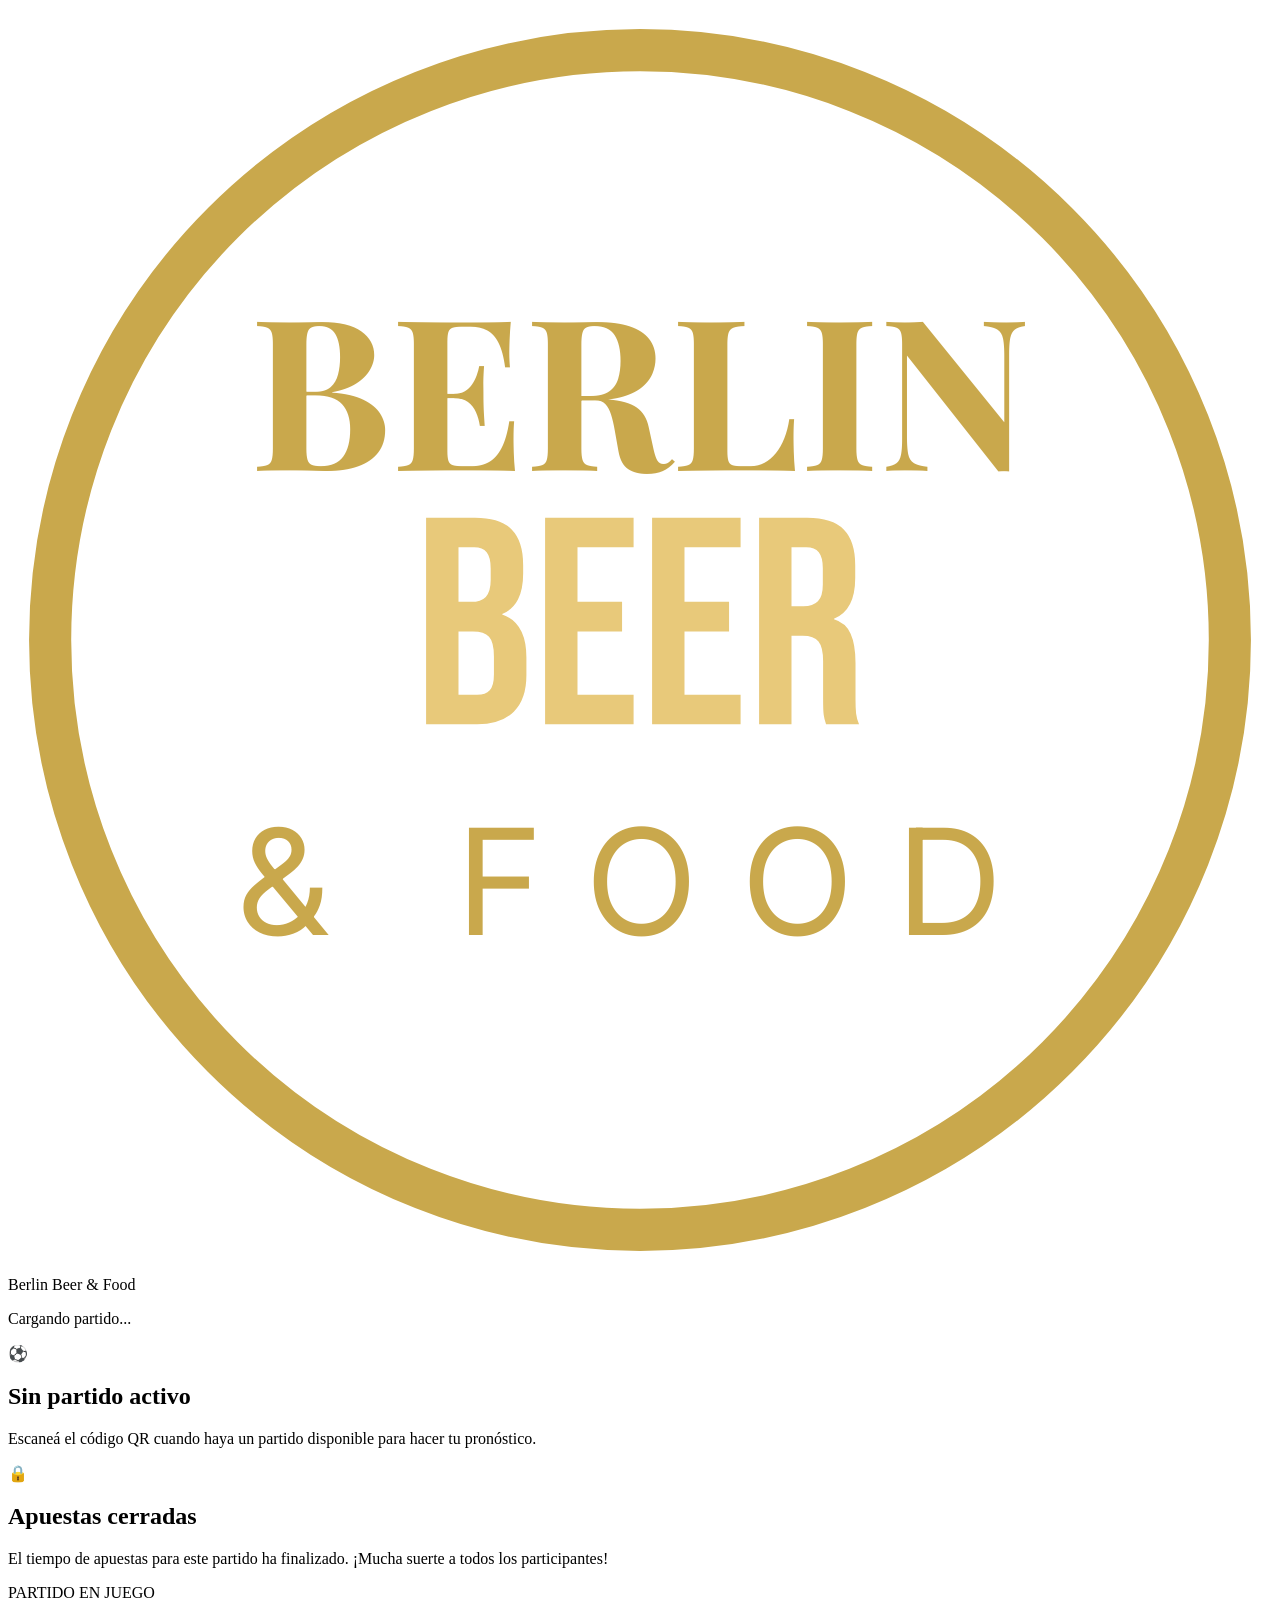
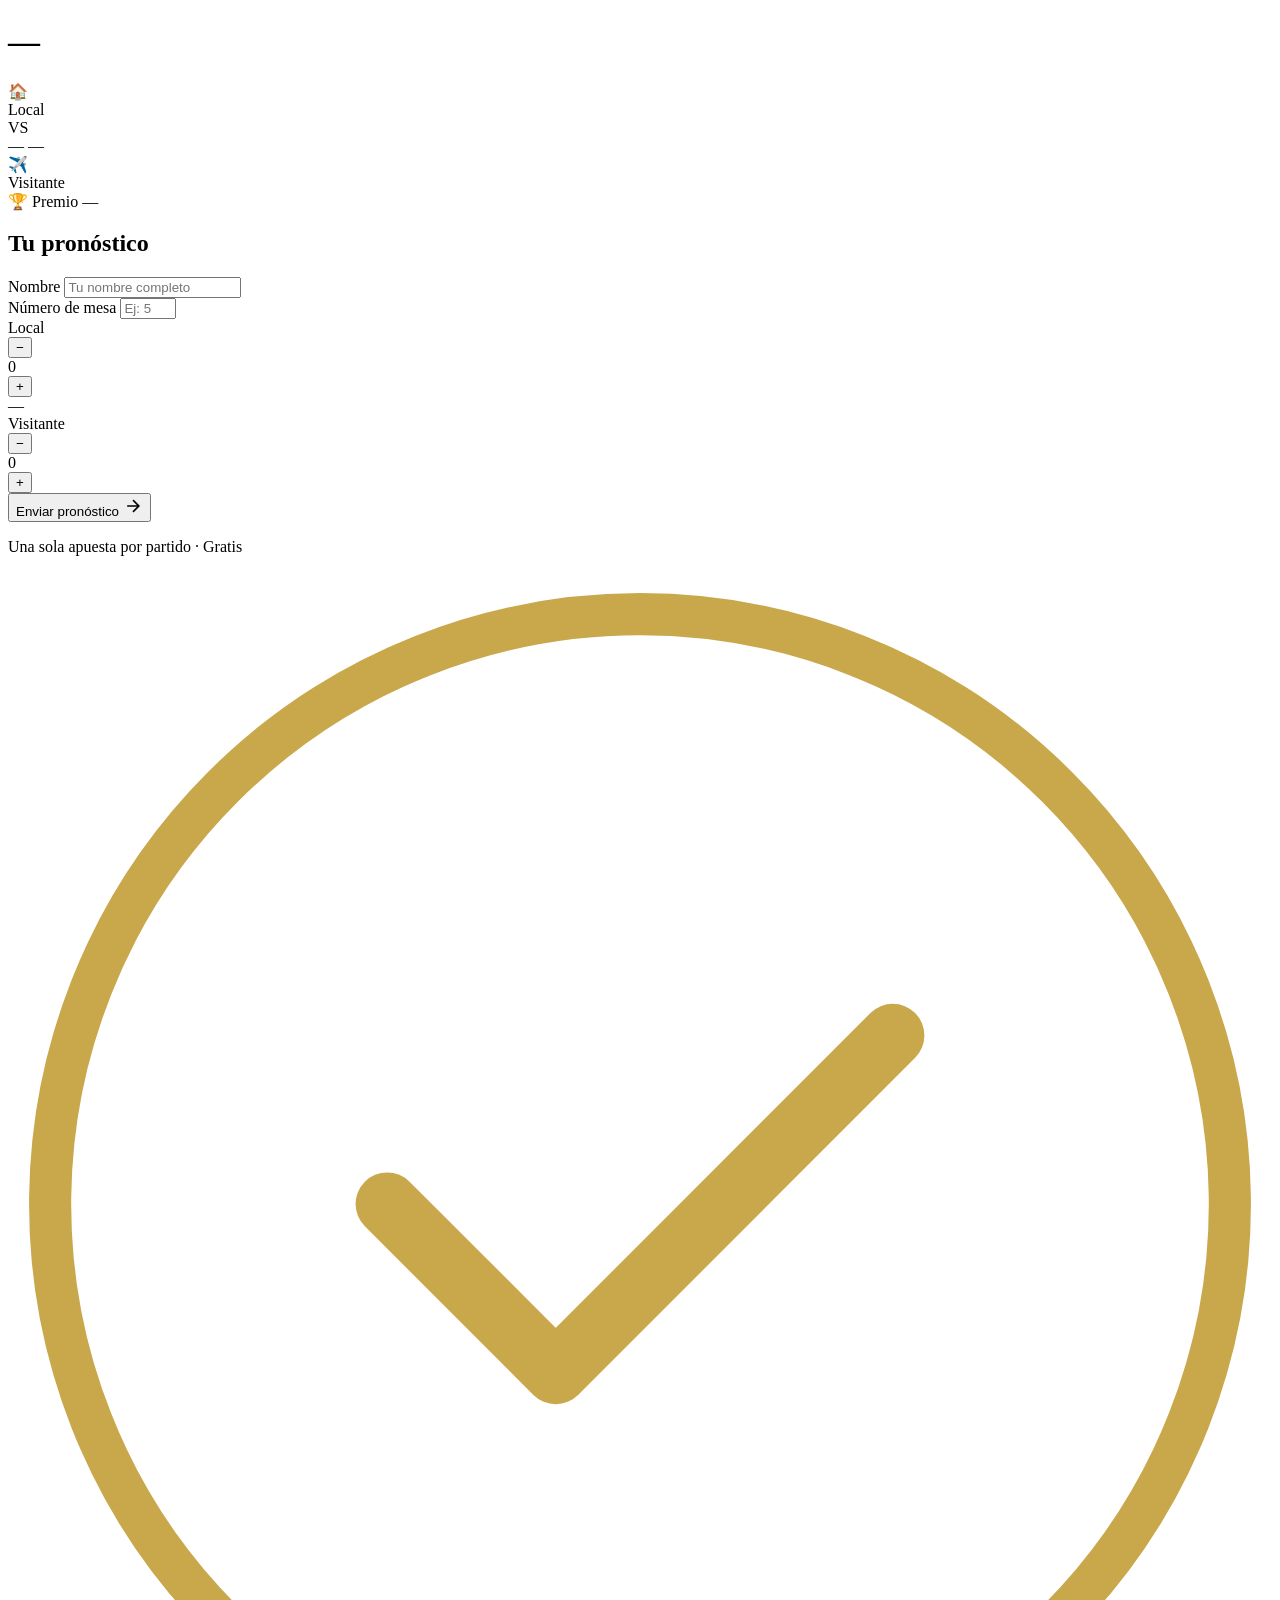
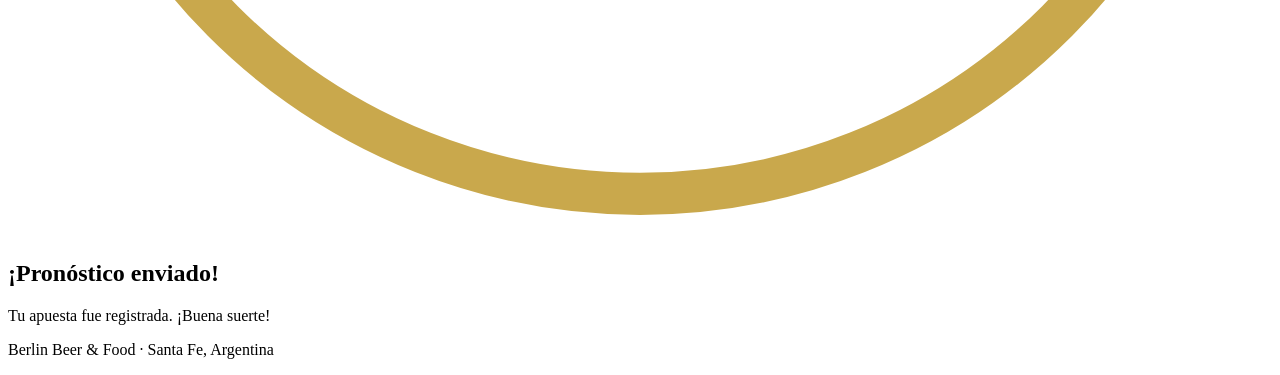
==== public/index.html @ 5605ef2e "Inicial: Berlin Beer & Food" ====
<!DOCTYPE html>
<html lang="es">
<head>
  <meta charset="UTF-8" />
  <meta name="viewport" content="width=device-width, initial-scale=1.0" />
  <meta name="description" content="Berlin Beer & Food – Pronósticos de fútbol" />
  <title>Berlin Beer & Food – Pronósticos</title>
  <link rel="preconnect" href="https://fonts.googleapis.com" />
  <link rel="preconnect" href="https://fonts.gstatic.com" crossorigin />
  <link href="https://fonts.googleapis.com/css2?family=Playfair+Display:wght@400;700;900&family=Inter:wght@300;400;500;600&family=Bebas+Neue&display=swap" rel="stylesheet" />
  <link rel="stylesheet" href="/assets/style.css" />
</head>
<body>

  <!-- Stadium lights flicker on load -->
  <div class="stadium-lights" id="stadiumLights">
    <div class="light-beam l1"></div>
    <div class="light-beam l2"></div>
    <div class="light-beam l3"></div>
    <div class="light-beam l4"></div>
  </div>

  <div class="page-wrapper">

    <!-- Header -->
    <header class="site-header">
      <div class="logo-lockup">
        <div class="logo-mark">
          <svg viewBox="0 0 60 60" fill="none" xmlns="http://www.w3.org/2000/svg">
            <circle cx="30" cy="30" r="28" stroke="#C9A84C" stroke-width="2"/>
            <text x="30" y="22" text-anchor="middle" font-family="Playfair Display" font-size="10" fill="#C9A84C" font-weight="700">BERLIN</text>
            <text x="30" y="34" text-anchor="middle" font-family="Bebas Neue" font-size="14" fill="#E8C97A">BEER</text>
            <text x="30" y="44" text-anchor="middle" font-family="Inter" font-size="7" fill="#C9A84C" letter-spacing="2">&amp; FOOD</text>
          </svg>
        </div>
        <div class="logo-text">
          <span class="brand-name">Berlin</span>
          <span class="brand-sub">Beer &amp; Food</span>
        </div>
      </div>
    </header>

    <main class="main-content" id="mainContent">

      <!-- Loading state -->
      <div class="state-loading" id="stateLoading">
        <div class="spinner"></div>
        <p>Cargando partido...</p>
      </div>

      <!-- No active match state -->
      <div class="state-empty hidden" id="stateEmpty">
        <div class="empty-icon">⚽</div>
        <h2>Sin partido activo</h2>
        <p>Escaneá el código QR cuando haya un partido disponible para hacer tu pronóstico.</p>
      </div>

      <!-- Closed state -->
      <div class="state-closed hidden" id="stateClosed">
        <div class="empty-icon">🔒</div>
        <h2>Apuestas cerradas</h2>
        <p>El tiempo de apuestas para este partido ha finalizado. ¡Mucha suerte a todos los participantes!</p>
      </div>

      <!-- Active match state -->
      <div class="state-active hidden" id="stateActive">

        <!-- Match card -->
        <div class="match-card">
          <div class="match-label">PARTIDO EN JUEGO</div>
          <h1 class="match-title" id="matchTitle">—</h1>

          <div class="team-display">
            <div class="team-block" id="teamHomeBlock">
              <div class="team-crest" id="teamHomeCrest">
                <span class="crest-placeholder" id="teamHomeEmoji">🏠</span>
              </div>
              <span class="team-name" id="teamHomeName">Local</span>
            </div>

            <div class="match-center">
              <div class="vs-divider">VS</div>
              <div class="match-time-badge">
                <span class="match-date" id="matchDate">—</span>
                <span class="match-hour" id="matchHour">—</span>
              </div>
            </div>

            <div class="team-block" id="teamAwayBlock">
              <div class="team-crest" id="teamAwayCrest">
                <span class="crest-placeholder" id="teamAwayEmoji">✈️</span>
              </div>
              <span class="team-name" id="teamAwayName">Visitante</span>
            </div>
          </div>

          <div class="prize-banner">
            <span class="prize-label">🏆 Premio</span>
            <span class="prize-value" id="matchPrize">—</span>
          </div>
        </div>

        <!-- Bet form -->
        <div class="bet-card">
          <h2 class="section-title">Tu pronóstico</h2>

          <div class="field-group">
            <label class="field-label" for="playerName">Nombre</label>
            <input class="field-input" type="text" id="playerName" placeholder="Tu nombre completo" autocomplete="name" maxlength="80" />
          </div>

          <div class="field-group">
            <label class="field-label" for="tableNumber">Número de mesa</label>
            <input class="field-input" type="number" id="tableNumber" placeholder="Ej: 5" min="1" max="999" />
          </div>

          <div class="score-picker">
            <div class="score-team">
              <span class="score-team-label" id="scoreHomeName">Local</span>
              <div class="score-controls">
                <button class="score-btn minus" data-target="homeGoals" aria-label="Restar gol local">−</button>
                <div class="score-display" id="homeGoalsDisplay">0</div>
                <button class="score-btn plus" data-target="homeGoals" aria-label="Sumar gol local">+</button>
              </div>
              <input type="hidden" id="homeGoals" value="0" />
            </div>

            <div class="score-dash">—</div>

            <div class="score-team">
              <span class="score-team-label" id="scoreAwayName">Visitante</span>
              <div class="score-controls">
                <button class="score-btn minus" data-target="awayGoals" aria-label="Restar gol visitante">−</button>
                <div class="score-display" id="awayGoalsDisplay">0</div>
                <button class="score-btn plus" data-target="awayGoals" aria-label="Sumar gol visitante">+</button>
              </div>
              <input type="hidden" id="awayGoals" value="0" />
            </div>
          </div>

          <div class="error-msg hidden" id="errorMsg"></div>

          <button class="submit-btn" id="submitBtn">
            <span>Enviar pronóstico</span>
            <svg width="20" height="20" viewBox="0 0 24 24" fill="none" stroke="currentColor" stroke-width="2"><path d="M5 12h14M12 5l7 7-7 7"/></svg>
          </button>

          <p class="bet-disclaimer">Una sola apuesta por partido · Gratis</p>
        </div>

      </div>

      <!-- Success state -->
      <div class="state-success hidden" id="stateSuccess">
        <div class="success-icon">
          <svg viewBox="0 0 60 60" fill="none" xmlns="http://www.w3.org/2000/svg">
            <circle cx="30" cy="30" r="28" stroke="#C9A84C" stroke-width="2"/>
            <path d="M18 30l8 8 16-16" stroke="#C9A84C" stroke-width="3" stroke-linecap="round" stroke-linejoin="round"/>
          </svg>
        </div>
        <h2>¡Pronóstico enviado!</h2>
        <p id="successMessage">Tu apuesta fue registrada. ¡Buena suerte!</p>
        <div class="success-detail" id="successDetail"></div>
      </div>

    </main>

    <footer class="site-footer">
      <p>Berlin Beer &amp; Food · Santa Fe, Argentina</p>
    </footer>
  </div>

  <script src="/assets/app.js"></script>
</body>
</html>
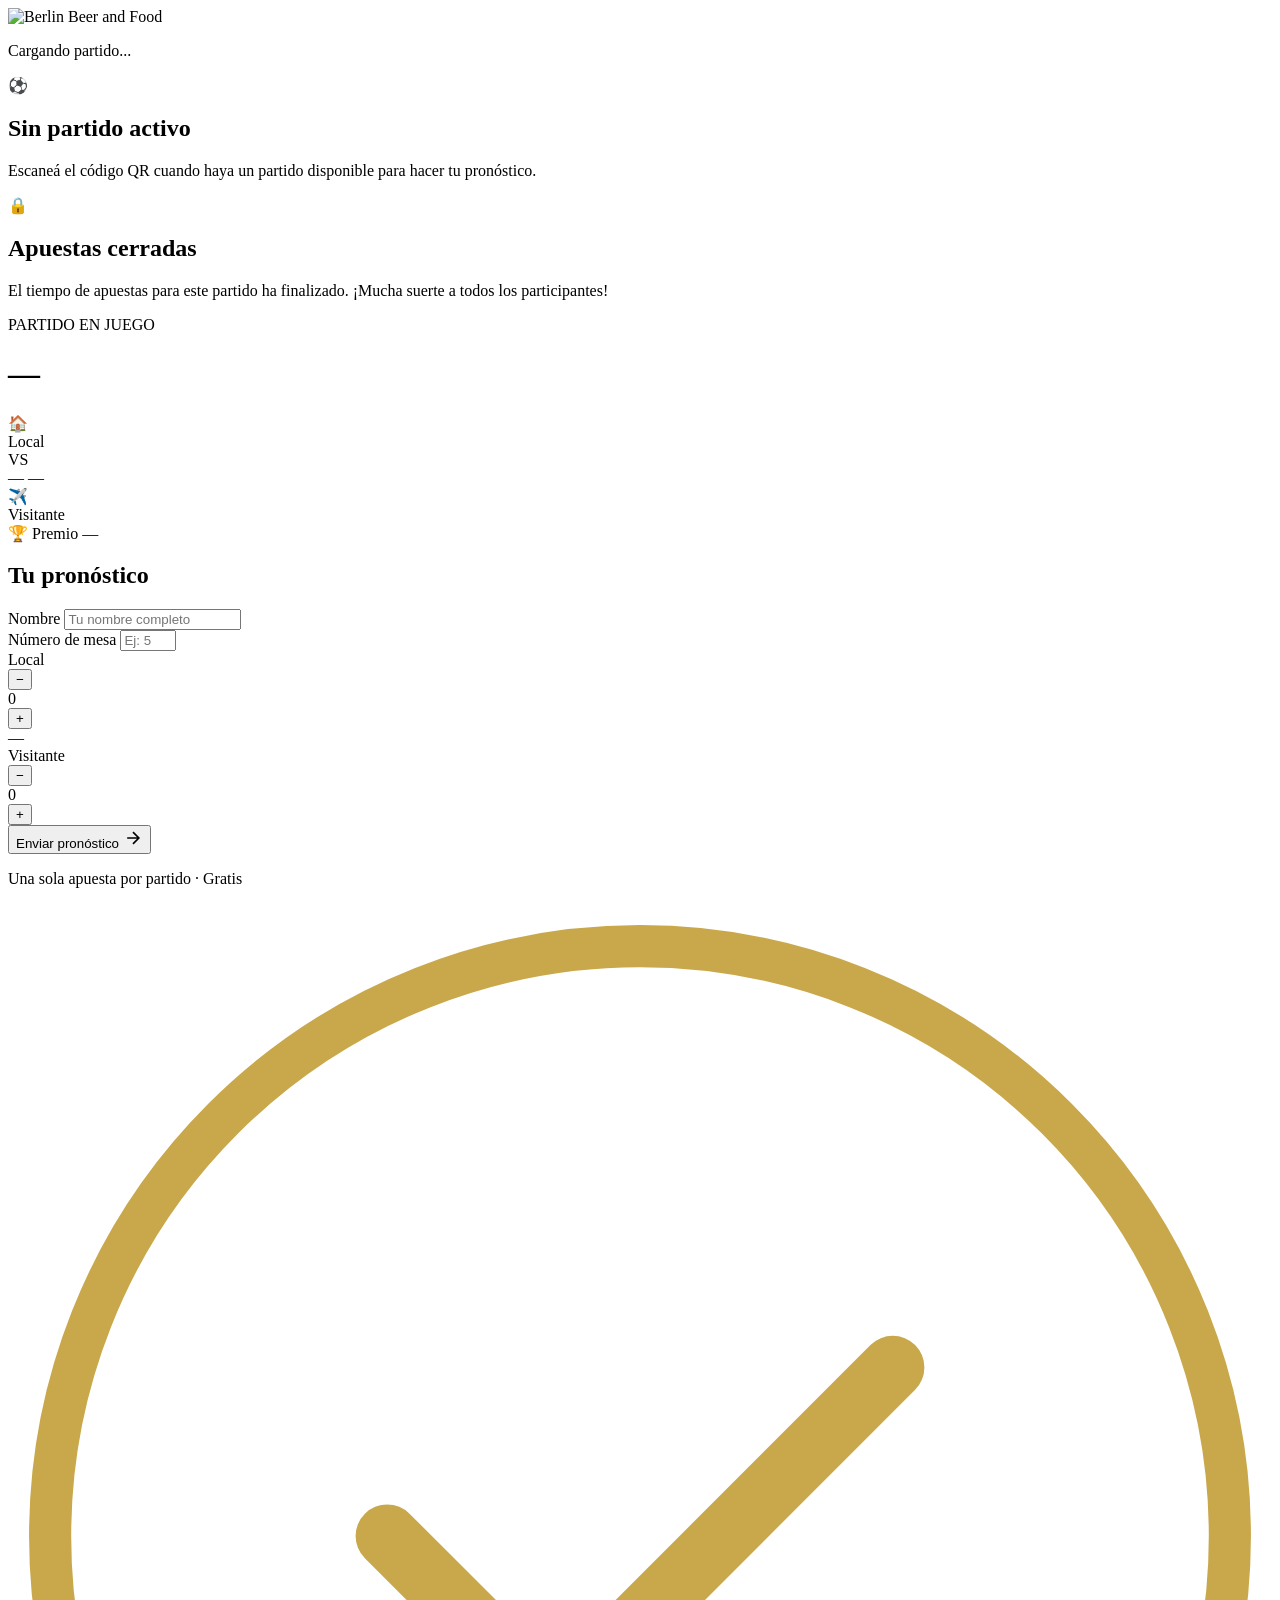
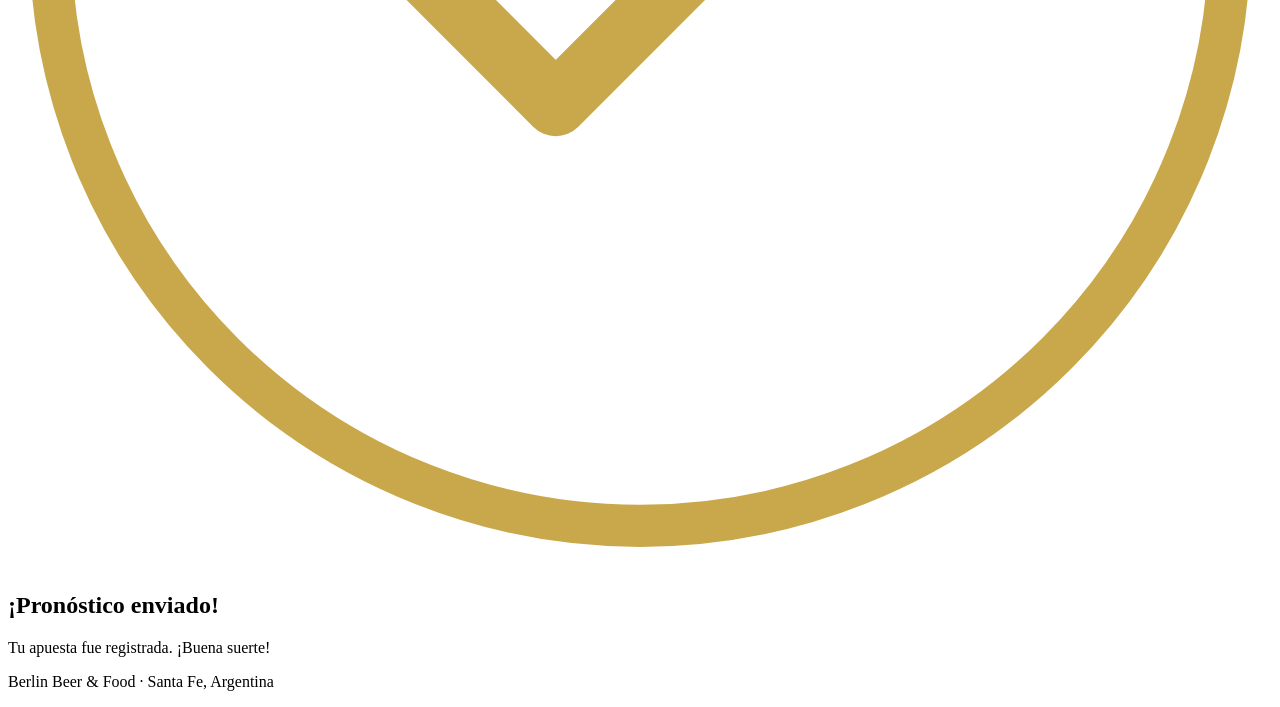
==== commit 5e3db3a0: "Fix: logo sin filtro de color" ====
--- a/public/index.html
+++ b/public/index.html
@@ -25,18 +25,7 @@
     <!-- Header -->
     <header class="site-header">
       <div class="logo-lockup">
-        <div class="logo-mark">
-          <svg viewBox="0 0 60 60" fill="none" xmlns="http://www.w3.org/2000/svg">
-            <circle cx="30" cy="30" r="28" stroke="#C9A84C" stroke-width="2"/>
-            <text x="30" y="22" text-anchor="middle" font-family="Playfair Display" font-size="10" fill="#C9A84C" font-weight="700">BERLIN</text>
-            <text x="30" y="34" text-anchor="middle" font-family="Bebas Neue" font-size="14" fill="#E8C97A">BEER</text>
-            <text x="30" y="44" text-anchor="middle" font-family="Inter" font-size="7" fill="#C9A84C" letter-spacing="2">&amp; FOOD</text>
-          </svg>
-        </div>
-        <div class="logo-text">
-          <span class="brand-name">Berlin</span>
-          <span class="brand-sub">Beer &amp; Food</span>
-        </div>
+        <img src="/assets/logo.png" alt="Berlin Beer and Food" class="logo-img" />
       </div>
     </header>
 
